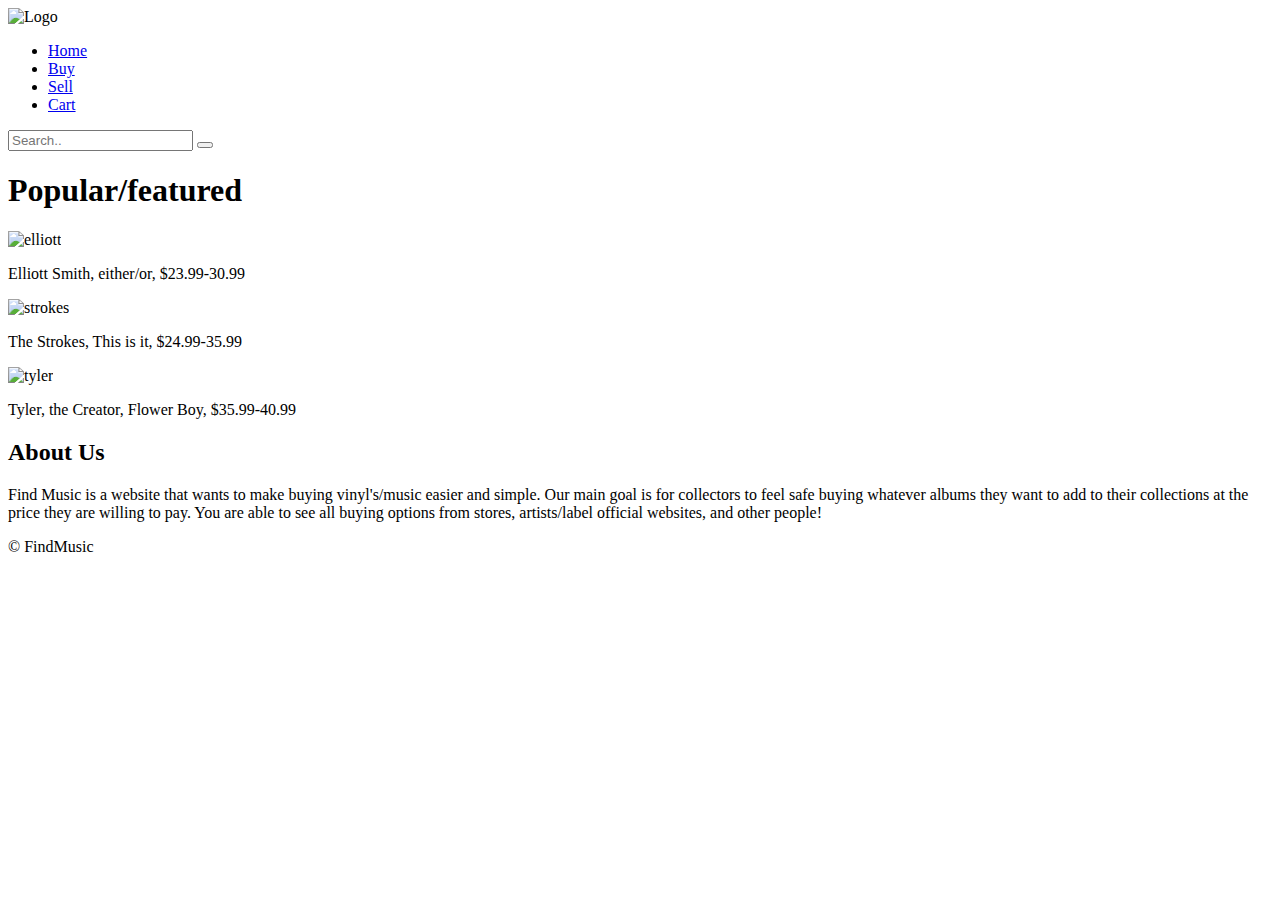
==== index.html @ 7b83ef6a "Add files via upload" ====
<!DOCTYPE html>
<html lang="en">
<head>
    <meta charset="UTF-8">
    <meta name="viewport" content="width=device-width, initial-scale=1.0">
    <title>Home</title>
</head>
<body>
    <header>
        <nav>
            <img src="images/Logo.png" alt="Logo" width="400" height="300">
            <ul>
                <li><a href="index.html">Home</a></li>
                <li><a href="Buy.html">Buy</a></li>
                <li><a href="Sell.html">Sell</a></li>
                <li><a href="Cart.html">Cart</a></li>
            </ul>
            <div class="search-container"></div>
            <form action="/action_page.php">
                <input type="text" placeholder="Search.." name="search">
                <button type="submit"><i class="fa fa-search"></i></button>
            </form>
        </nav>
    </header>
    <main>
        <h1>Popular/featured</h1>

        <a href="Buy.html"></a><img src="images/ElliottSmith.png" alt="elliott">
            <p>  Elliott Smith, either/or, $23.99-30.99 </p>

        <a href="Buy.html"></a><img src="images/TheStrokes.png" alt="strokes">
            <p>  The Strokes, This is it, $24.99-35.99
           </p>

        <a href="Buy.html"></a><img src="images/Tyler.png" alt="tyler">
            <p>Tyler, the Creator, Flower Boy, $35.99-40.99</p>
        
        <h2>About Us</h2>
            <p>
                Find Music is a website that wants to make buying vinyl's/music easier and simple. Our main goal is for collectors to feel safe buying whatever albums they want to add to their collections at the price they are willing to pay. You are able to see all buying options from stores, artists/label official websites, and other people!
            </p>
    <footer>
        <p>
            &copy FindMusic
        </p>
    </footer>
</main>
    
</body>
</html>
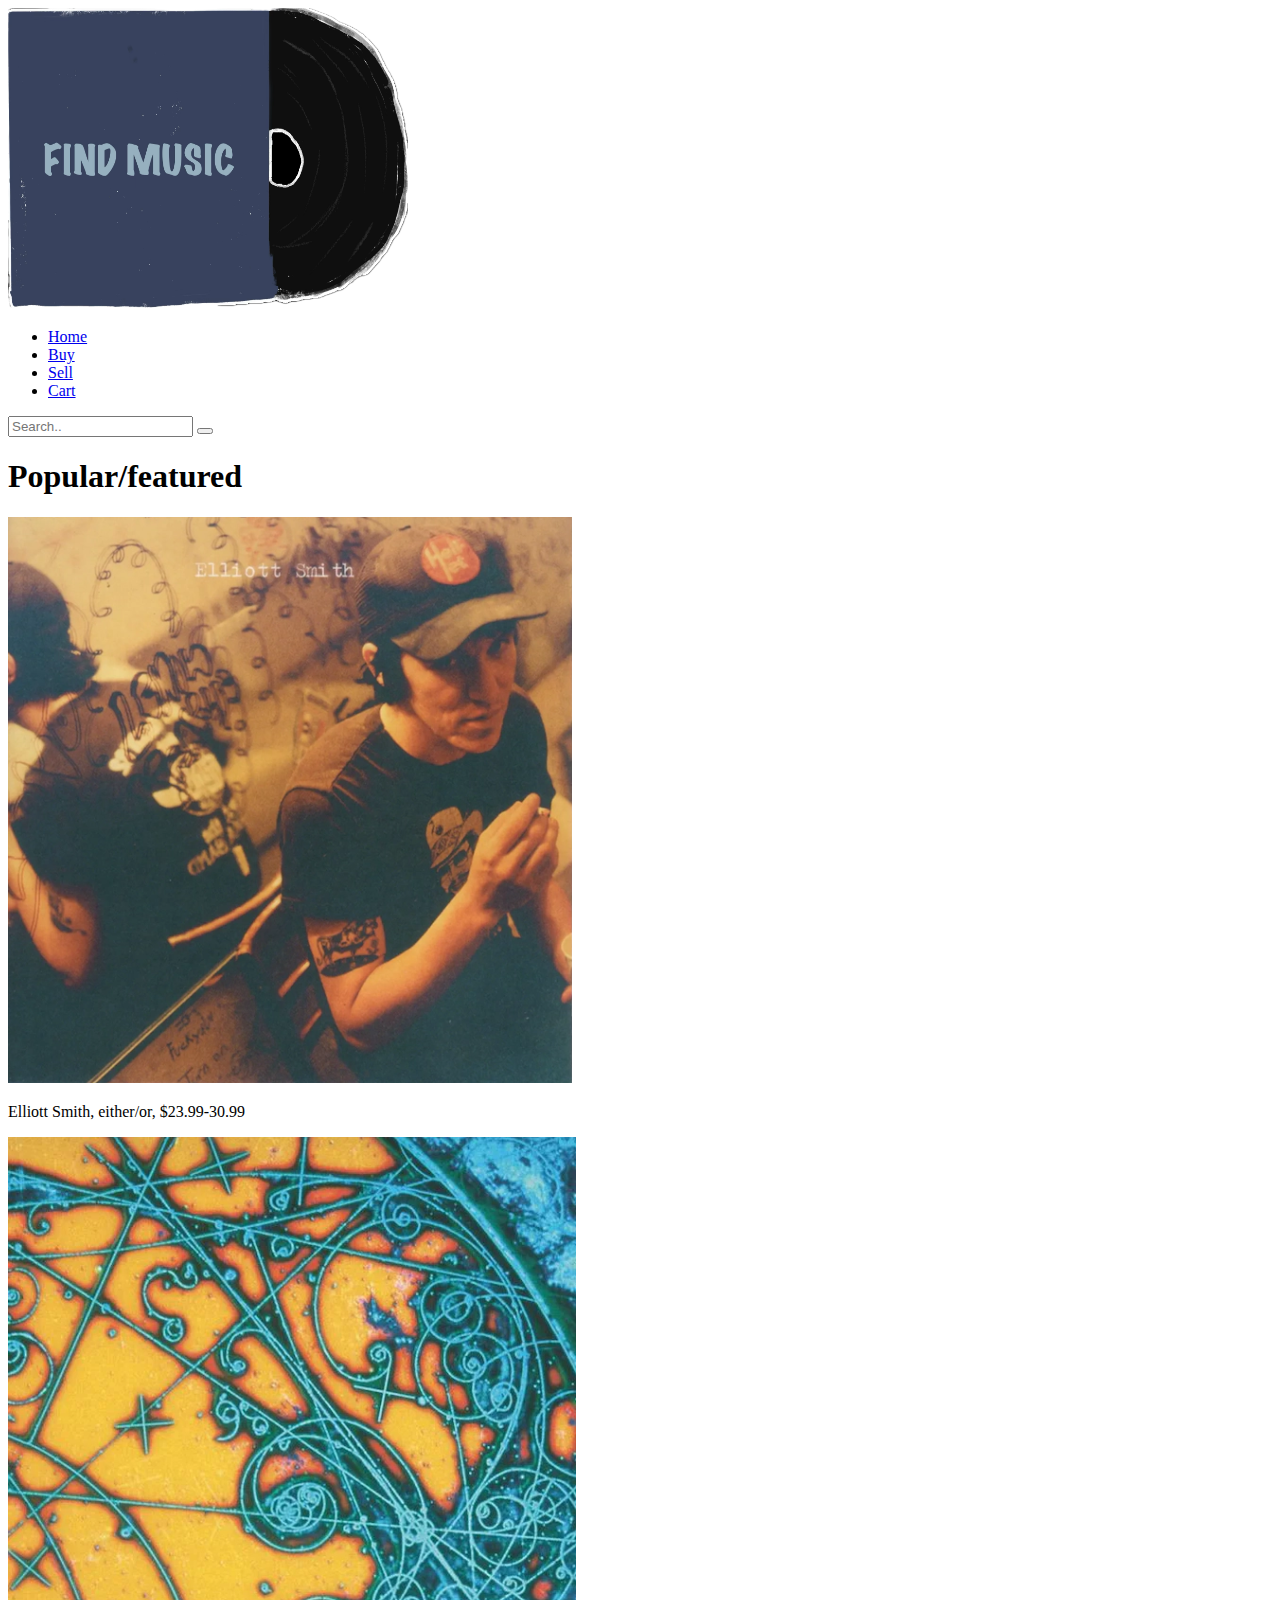
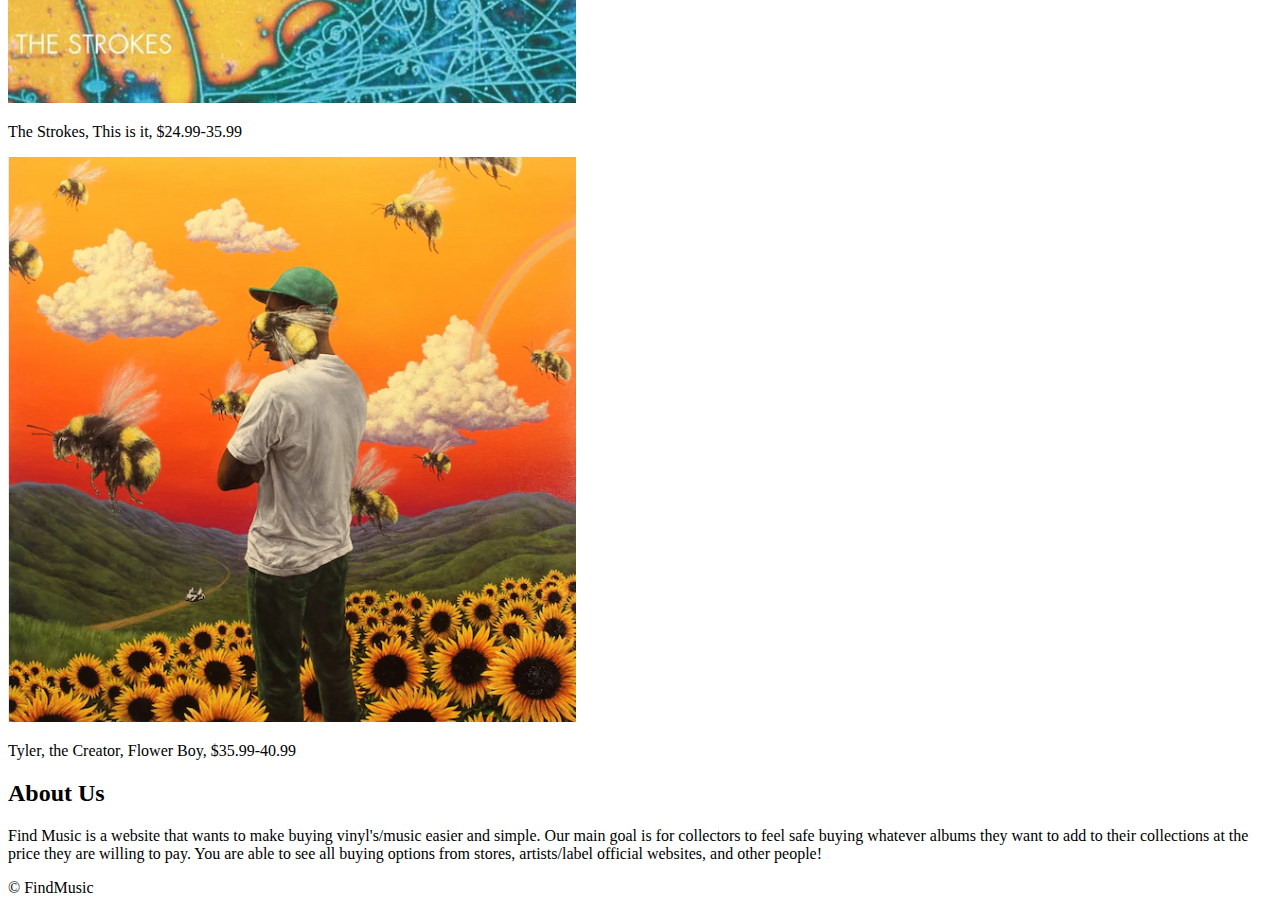
==== commit 4963b104: "Add files via upload" ====
--- a/index.html
+++ b/index.html
@@ -1,6 +1,15 @@
 <!DOCTYPE html>
 <html lang="en">
 <head>
+        <!-- Google tag (gtag.js) -->
+    <script async src="https://www.googletagmanager.com/gtag/js?id=G-EXZQVPS1L3"></script>
+    <script>
+    window.dataLayer = window.dataLayer || [];
+    function gtag(){dataLayer.push(arguments);}
+    gtag('js', new Date());
+
+    gtag('config', 'G-EXZQVPS1L3');
+    </script>
     <meta charset="UTF-8">
     <meta name="viewport" content="width=device-width, initial-scale=1.0">
     <title>Home</title>
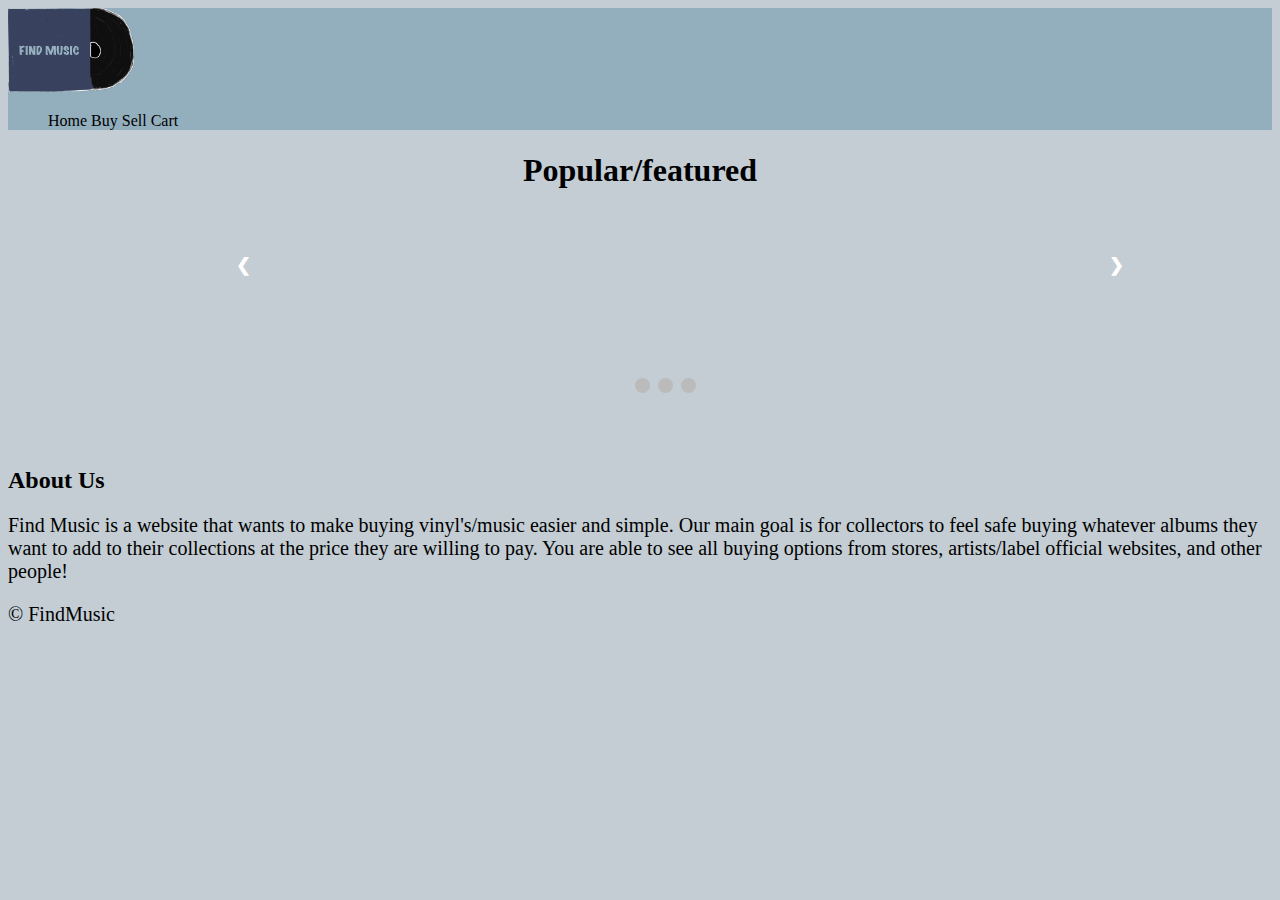
==== commit 72dfd578: "Add files via upload" ====
--- a/index.html
+++ b/index.html
@@ -1,39 +1,101 @@
 <!DOCTYPE html>
 <html lang="en">
 <head>
-        <!-- Google tag (gtag.js) -->
-    <script async src="https://www.googletagmanager.com/gtag/js?id=G-EXZQVPS1L3"></script>
-    <script>
-    window.dataLayer = window.dataLayer || [];
-    function gtag(){dataLayer.push(arguments);}
-    gtag('js', new Date());
+    <!-- Google tag (gtag.js) -->
+<script async src="https://www.googletagmanager.com/gtag/js?id=G-EXZQVPS1L3"></script>
+<script>
+  window.dataLayer = window.dataLayer || [];
+  function gtag(){dataLayer.push(arguments);}
+  gtag('js', new Date());
 
-    gtag('config', 'G-EXZQVPS1L3');
-    </script>
+  gtag('config', 'G-EXZQVPS1L3');
+</script>
     <meta charset="UTF-8">
+    <meta name="description" content="Finding and selling music">
+    <meta name="keywords" content="Music, Vinyls, Sell, Buy">
+    <meta name="author" content="Jamya Prince">
     <meta name="viewport" content="width=device-width, initial-scale=1.0">
     <title>Home</title>
+    <link rel="stylesheet" href="css/home.css">
+    <script>
+        let slideIndex = 1;
+        showSlides(slideIndex);
+        
+        function plusSlides(n) {
+          showSlides(slideIndex += n);
+        }
+        
+        function currentSlide(n) {
+          showSlides(slideIndex = n);
+        }
+        
+        function showSlides(n) {
+          let i;
+          let slides = document.getElementsByClassName("mySlides");
+          let dots = document.getElementsByClassName("dot");
+          if (n > slides.length) {slideIndex = 1}    
+          if (n < 1) {slideIndex = slides.length}
+          for (i = 0; i < slides.length; i++) {
+            slides[i].style.display = "none";  
+          }
+          for (i = 0; i < dots.length; i++) {
+            dots[i].className = dots[i].className.replace(" active", "");
+          }
+          slides[slideIndex-1].style.display = "block";  
+          dots[slideIndex-1].className += " active";
+        }
+        </script>
+        
 </head>
 <body>
     <header>
         <nav>
-            <img src="images/Logo.png" alt="Logo" width="400" height="300">
+            <img src="images/Logo.png" alt="Logo" style="width:10%">
             <ul>
                 <li><a href="index.html">Home</a></li>
                 <li><a href="Buy.html">Buy</a></li>
                 <li><a href="Sell.html">Sell</a></li>
                 <li><a href="Cart.html">Cart</a></li>
             </ul>
-            <div class="search-container"></div>
-            <form action="/action_page.php">
-                <input type="text" placeholder="Search.." name="search">
-                <button type="submit"><i class="fa fa-search"></i></button>
-            </form>
         </nav>
     </header>
     <main>
         <h1>Popular/featured</h1>
+        <!-- Slideshow container -->
+<div class="slideshow-container">
 
+    <!-- Full-width images with number and caption text -->
+    <div class="mySlides fade">
+      <div class="numbertext">1 / 3</div>
+      <img src="images/TheStrokes.png" style="width:50%" alt="strokes">
+      <div class="text">The Strokes, This is it, $24.99-35.99</div>
+    </div>
+  
+    <div class="mySlides fade">
+      <div class="numbertext">2 / 3</div>
+      <img src="images/ElliottSmith.png" style="width:50%" alt="elliott">
+      <div class="text">Elliott Smith, either/or, $23.99-30.99</div>
+    </div>
+  
+    <div class="mySlides fade">
+      <div class="numbertext">3 / 3</div>
+      <img src="images/Tyler.png" style="width:50%" alt="tyler">
+      <div class="text">Tyler, the Creator, Flower Boy, $35.99-40.99</div>
+    </div>
+  
+    <!-- Next and previous buttons -->
+    <a class="prev" onclick="plusSlides(-1)">&#10094;</a>
+    <a class="next" onclick="plusSlides(1)">&#10095;</a>
+  </div>
+  <br>
+  
+  <!-- The dots/circles -->
+  <div style="text-align:center">
+    <span class="dot" onclick="currentSlide(1)"></span>
+    <span class="dot" onclick="currentSlide(2)"></span>
+    <span class="dot" onclick="currentSlide(3)"></span>
+  </div>
+<!--
         <a href="Buy.html"></a><img src="images/ElliottSmith.png" alt="elliott">
             <p>  Elliott Smith, either/or, $23.99-30.99 </p>
 
@@ -43,6 +105,7 @@
 
         <a href="Buy.html"></a><img src="images/Tyler.png" alt="tyler">
             <p>Tyler, the Creator, Flower Boy, $35.99-40.99</p>
+        -->
         
         <h2>About Us</h2>
             <p>
@@ -50,7 +113,7 @@
             </p>
     <footer>
         <p>
-            &copy FindMusic
+            &copy; FindMusic
         </p>
     </footer>
 </main>
--- a/css/home.css
+++ b/css/home.css
@@ -0,0 +1,134 @@
+body {
+    background-color: #C3CDD3;
+  }
+  
+  h1 {
+    color: black;
+    text-align: center;
+  }
+  
+  p {
+    font-family: verdana;
+    font-size: 20px;
+  }
+  div {
+    padding-top: 50px;
+    padding-right: 30px;
+    padding-bottom: 50px;
+    padding-left: 80px;
+  }
+
+/*Logo*/
+header img {
+    top:0px;
+    left:0px;}
+
+
+/* Navbar */
+nav{background-color:#93AEBD;}
+    
+li {list-style-type: none;
+    display: inline-block;}
+    
+ul a {display: inline-block;
+    text-align: center;
+    padding: 0;
+    font:bold;
+    margin: 0;
+    text-decoration: none;
+       color:black;}
+
+
+    
+ul a:hover {background-color: #64C0FF;
+    color: white;}
+
+    * {box-sizing:border-box}
+
+
+    /*w3schools*/
+    /* Slideshow container */
+    .slideshow-container {
+      max-width: 1000px;
+      position: relative;
+      margin: auto;
+    }
+    
+    /* Hide the images by default */
+    .mySlides {
+      display: none;
+    }
+    
+    /* Next & previous buttons */
+    .prev, .next {
+      cursor: pointer;
+      position: absolute;
+      top: 50%;
+      width: auto;
+      margin-top: -22px;
+      padding: 16px;
+      color: white;
+      font-weight: bold;
+      font-size: 18px;
+      transition: 0.6s ease;
+      border-radius: 0 3px 3px 0;
+      user-select: none;
+    }
+    
+    /* Position the "next button" to the right */
+    .next {
+      right: 0;
+      border-radius: 3px 0 0 3px;
+    }
+    
+    /* On hover, add a black background color with a little bit see-through */
+    .prev:hover, .next:hover {
+      background-color: rgba(0,0,0,0.8);
+    }
+    
+    /* Caption text */
+    .text {
+      color: black;
+      font-size: 20px;
+      padding: 8px 12px;
+      position: absolute;
+      bottom: 8px;
+      width: 100%;
+      text-align: left;
+    }
+    
+    /* Number text (1/3 etc) */
+    .numbertext {
+      color: #f2f2f2;
+      font-size: 12px;
+      padding: 8px 12px;
+      position: absolute;
+      top: 0;
+    }
+    
+    /* The dots/bullets/indicators */
+    .dot {
+      cursor: pointer;
+      height: 15px;
+      width: 15px;
+      margin: 0 2px;
+      background-color: #bbb;
+      border-radius: 50%;
+      display: inline-block;
+      transition: background-color 0.6s ease;
+    }
+    
+    .active, .dot:hover {
+      background-color: #717171;
+    }
+    
+    /* Fading animation */
+    .fade {
+      animation-name: fade;
+      animation-duration: 1.5s;
+    }
+    
+    @keyframes fade {
+      from {opacity: .4}
+      to {opacity: 1}
+    }
